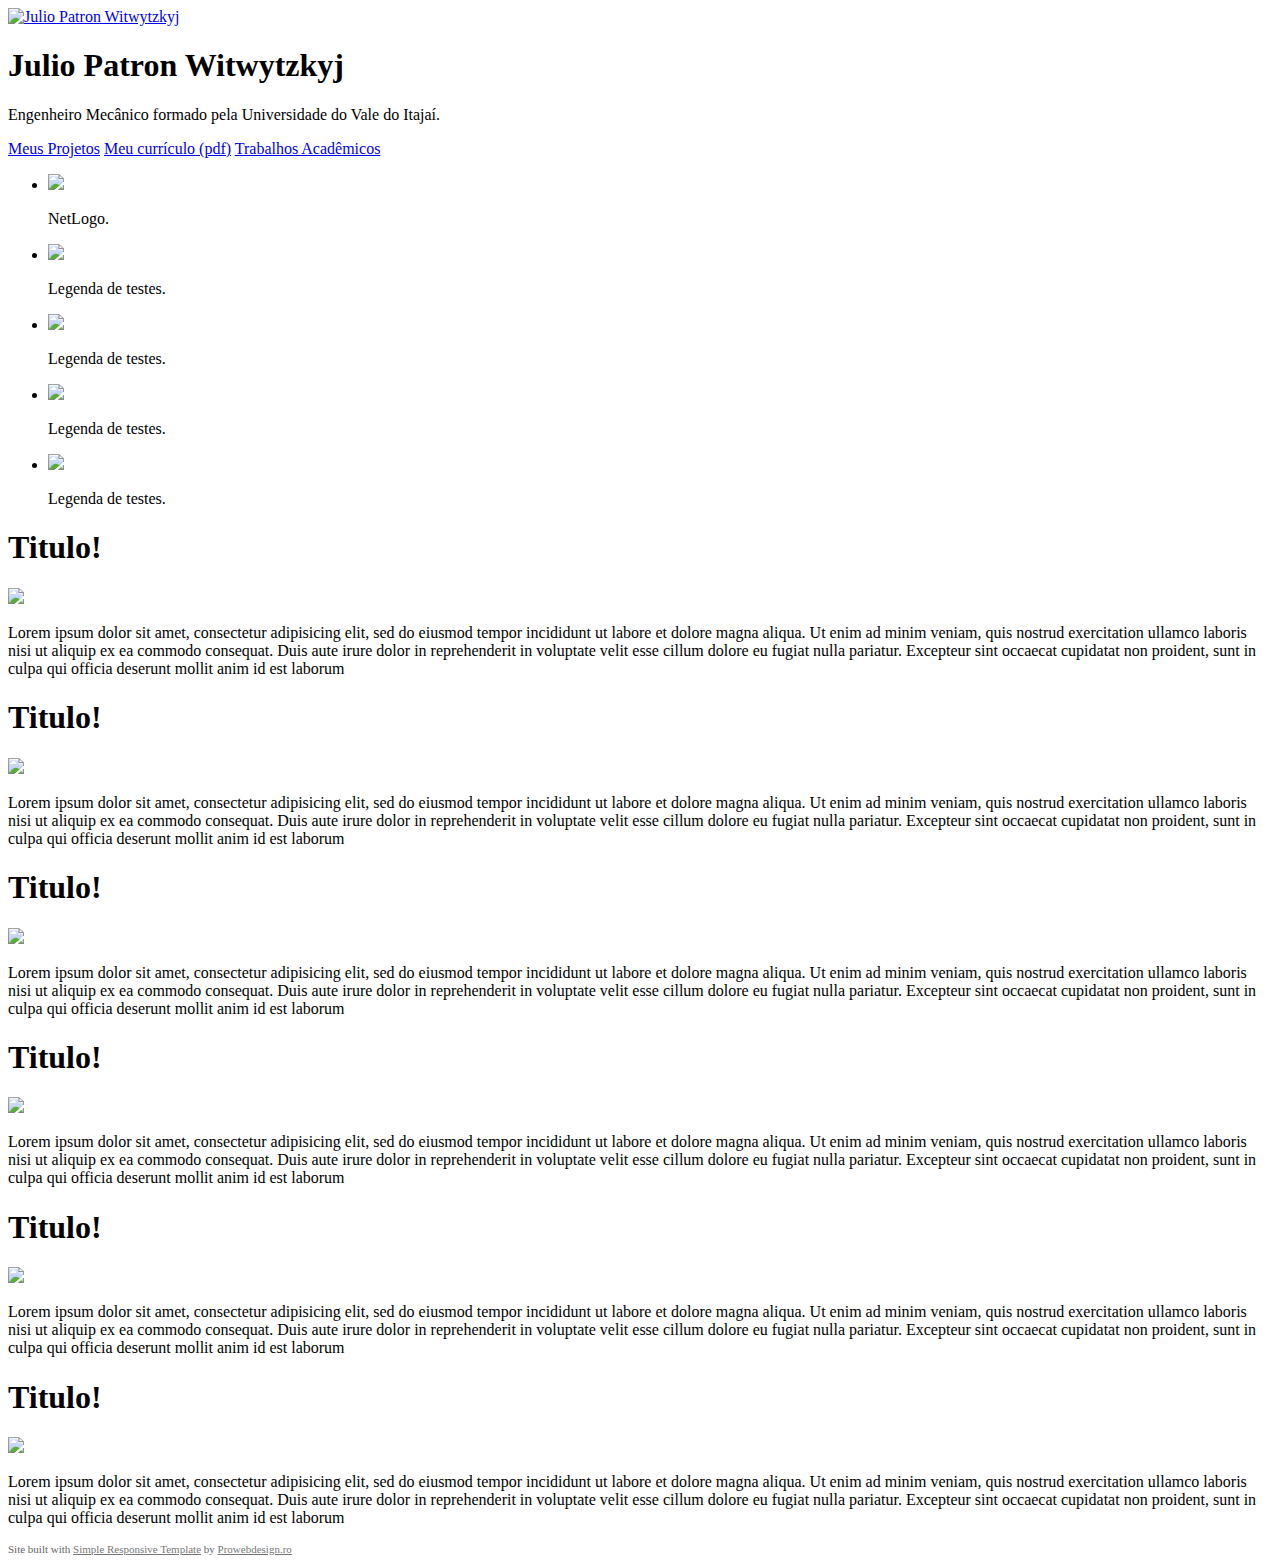
==== index.html @ ed33c9e1 "Update index.html" ====
<!DOCTYPE html>
<!--[if lt IE 7]>      <html class="no-js lt-ie9 lt-ie8 lt-ie7"> <![endif]-->
<!--[if IE 7]>         <html class="no-js lt-ie9 lt-ie8"> <![endif]-->
<!--[if IE 8]>         <html class="no-js lt-ie9"> <![endif]-->
<!--[if gt IE 8]><!--> <html class="no-js"> <!--<![endif]-->
<head>
<meta charset="utf-8">
<meta http-equiv="X-UA-Compatible" content="IE=edge,chrome=1">

<title>Julio Patron Witwytzkyj</title>
<meta name="description" content="Engenheiro Mecânico pela Universidade do Vale do Itajaí">
<meta name="keywords" content="">

<!-- Mobile viewport -->
<meta name="viewport" content="width=device-width, initial-scale=1.0, user-scalable=yes">

<link rel="shortcut icon" href="images/favicon.ico"  type="image/x-icon">

<!-- CSS-->
<!-- Google web fonts. You can get your own bundle at http://www.google.com/fonts. Don't forget to update the CSS accordingly!-->
<link href='http://fonts.googleapis.com/css?family=Droid+Serif|Ubuntu' rel='stylesheet' type='text/css'>

<link rel="stylesheet" href="css/normalize.css">
<link rel="stylesheet" href="js/flexslider/flexslider.css">
<link rel="stylesheet" href="css/basic-style.css">

<!-- end CSS-->
    
<!-- JS-->
<script src="js/libs/modernizr-2.6.2.min.js"></script>
<!-- end JS-->


<!-- columns demo style. DELETE IT! -->
<style type="text/css">
<!--

#columnsdemo .grid_1,
#columnsdemo .grid_2,
#columnsdemo .grid_3,
#columnsdemo .grid_4,
#columnsdemo .grid_5,
#columnsdemo .grid_6,
#columnsdemo .grid_7,
#columnsdemo .grid_8,
#columnsdemo .grid_9,
#columnsdemo .grid_10,
#columnsdemo .grid_11,
#columnsdemo .grid_12 {
border: solid 1px #999;
color:#999;
text-align: center;
margin-top:20px;
padding:20px 15px;
}
-->
</style>
</head>

<body id="home">
  
<!-- header area -->
    <header class="wrapper clearfix">
		       
        <div id="banner">        
        	<div id="logo"><a href="http://juliopw.github.io"><img src="images/basic-logo.svg" alt="Julio Patron Witwytzkyj"></a></div> 
        </div>
  
    </header><!-- end header -->
 
 
<!-- hero area (the grey one with a slider -->
    <section id="hero" class="clearfix">    
    <!-- responsive FlexSlider image slideshow -->
    <div class="wrapper">
       <div class="row"> 
        <div class="grid_5">
            <h1>Julio Patron Witwytzkyj</h1>
            <p>Engenheiro Mecânico formado pela Universidade do Vale do Itajaí.
            </p>
            <p><a href="http://www.github.com/juliopw" class="buttonlink">Meus Projetos</a>
		<a href="https://github.com/juliopw/juliopw.github.io/raw/master/Julio%20Patron%20Witwytzkyj.pdf" class="buttonlink">Meu currículo (pdf)</a>
		<a href="academico.html" class="buttonlink">Trabalhos Acadêmicos</a>
		</p>
        </div>
        <div class="grid_7 rightfloat">
              <div class="flexslider">
                  <ul class="slides">
                      <li>
                          <img src="images/view5.png" />
                          <p class="flex-caption">NetLogo.</p>
                      </li>
                      <li>
                          <a href="http://www.prowebdesign.ro"><img src="images/cd-background-1.jpg" /></a>
                          <p class="flex-caption">Legenda de testes.</p>
                      </li>
                      <li>
                          <img src="images/cd-background-2.jpg" />
                          <p class="flex-caption">Legenda de testes.</p>
                      </li>
                      <li>
                          <img src="images/cd-background-3.jpg" />
                          <p class="flex-caption">Legenda de testes.</p>
                      </li>
					  <li>
                          <img src="images/cd-background-4.jpg" />
                          <p class="flex-caption">Legenda de testes.</p>
                      </li>
                  </ul>
                </div><!-- FlexSlider -->
              </div><!-- end grid_7 -->
        </div><!-- end row -->
       </div><!-- end wrapper -->
    </section><!-- end hero area -->





<!-- main content area -->   
<div id="main" class="wrapper">
    
    
<!-- content area -->    
	<section id="content" class="wide-content">
      <div class="row">	
        <div class="grid_4">
        	<h1 class="first-header">Titulo!</h1>
            <img src="images/cd-background-3.jpg" />
            <p>Lorem ipsum dolor sit amet, consectetur adipisicing elit, sed do eiusmod tempor incididunt ut labore et dolore magna aliqua. Ut enim ad minim veniam, quis nostrud exercitation ullamco laboris nisi ut aliquip ex ea commodo consequat. Duis aute irure dolor in reprehenderit in voluptate velit esse cillum dolore eu fugiat nulla pariatur. Excepteur sint occaecat cupidatat non proident, sunt in culpa qui officia deserunt mollit anim id est laborum</p>
        </div>
        
        <div class="grid_4">
        	<h1 class="first-header">Titulo!</h1>
            <img src="images/cd-background-3.jpg" />
            <p>Lorem ipsum dolor sit amet, consectetur adipisicing elit, sed do eiusmod tempor incididunt ut labore et dolore magna aliqua. Ut enim ad minim veniam, quis nostrud exercitation ullamco laboris nisi ut aliquip ex ea commodo consequat. Duis aute irure dolor in reprehenderit in voluptate velit esse cillum dolore eu fugiat nulla pariatur. Excepteur sint occaecat cupidatat non proident, sunt in culpa qui officia deserunt mollit anim id est laborum</p>
        </div>
        
        <div class="grid_4">
        	<h1 class="first-header">Titulo!</h1>
            <img src="images/cd-background-3.jpg" />
            <p>Lorem ipsum dolor sit amet, consectetur adipisicing elit, sed do eiusmod tempor incididunt ut labore et dolore magna aliqua. Ut enim ad minim veniam, quis nostrud exercitation ullamco laboris nisi ut aliquip ex ea commodo consequat. Duis aute irure dolor in reprehenderit in voluptate velit esse cillum dolore eu fugiat nulla pariatur. Excepteur sint occaecat cupidatat non proident, sunt in culpa qui officia deserunt mollit anim id est laborum</p>
        </div>
	  </div><!-- end row -->
	        <div class="row">	
        <div class="grid_4">
        	<h1 class="first-header">Titulo!</h1>
            <img src="images/cd-background-3.jpg" />
            <p>Lorem ipsum dolor sit amet, consectetur adipisicing elit, sed do eiusmod tempor incididunt ut labore et dolore magna aliqua. Ut enim ad minim veniam, quis nostrud exercitation ullamco laboris nisi ut aliquip ex ea commodo consequat. Duis aute irure dolor in reprehenderit in voluptate velit esse cillum dolore eu fugiat nulla pariatur. Excepteur sint occaecat cupidatat non proident, sunt in culpa qui officia deserunt mollit anim id est laborum</p>
        </div>
        
        <div class="grid_4">
        	<h1 class="first-header">Titulo!</h1>
            <img src="images/cd-background-3.jpg" />
            <p>Lorem ipsum dolor sit amet, consectetur adipisicing elit, sed do eiusmod tempor incididunt ut labore et dolore magna aliqua. Ut enim ad minim veniam, quis nostrud exercitation ullamco laboris nisi ut aliquip ex ea commodo consequat. Duis aute irure dolor in reprehenderit in voluptate velit esse cillum dolore eu fugiat nulla pariatur. Excepteur sint occaecat cupidatat non proident, sunt in culpa qui officia deserunt mollit anim id est laborum</p>
        </div>
        
        <div class="grid_4">
        	<h1 class="first-header">Titulo!</h1>
            <img src="images/cd-background-3.jpg" />
            <p>Lorem ipsum dolor sit amet, consectetur adipisicing elit, sed do eiusmod tempor incididunt ut labore et dolore magna aliqua. Ut enim ad minim veniam, quis nostrud exercitation ullamco laboris nisi ut aliquip ex ea commodo consequat. Duis aute irure dolor in reprehenderit in voluptate velit esse cillum dolore eu fugiat nulla pariatur. Excepteur sint occaecat cupidatat non proident, sunt in culpa qui officia deserunt mollit anim id est laborum</p>
        </div>
	  </div><!-- end row -->
	</section><!-- end content area -->   
      
      
    
    
      
  </div><!-- #end div #main .wrapper -->


<!-- footer area -->    
<footer>
	<div id="colophon" class="wrapper clearfix">
    	<!-- aqui vai o rodapé -->
    </div>
    
<!--You can NOT remove this attribution statement from any page, unless you get the permission from prowebdesign.ro--><div id="attribution" class="wrapper clearfix" style="color:#666; font-size:11px;">Site built with <a href="http://www.prowebdesign.ro/simple-responsive-template/" target="_blank" title="Simple Responsive Template is a free software by www.prowebdesign.ro" style="color:#777;">Simple Responsive Template</a> by <a href="http://www.prowebdesign.ro/" target="_blank" title="www.prowebdesign.ro" style="color:#777;">Prowebdesign.ro</a></div><!--end attribution-->
    
</footer><!-- #end footer area --> 


<!-- jQuery -->
<script src="http://ajax.googleapis.com/ajax/libs/jquery/1/jquery.min.js"></script>
<script>window.jQuery || document.write('<script src="js/libs/jquery-1.9.0.min.js">\x3C/script>')</script>

<script defer src="js/flexslider/jquery.flexslider-min.js"></script>

<!-- fire ups - read this file!  -->   
<script src="js/main.js"></script>

</body>
</html>
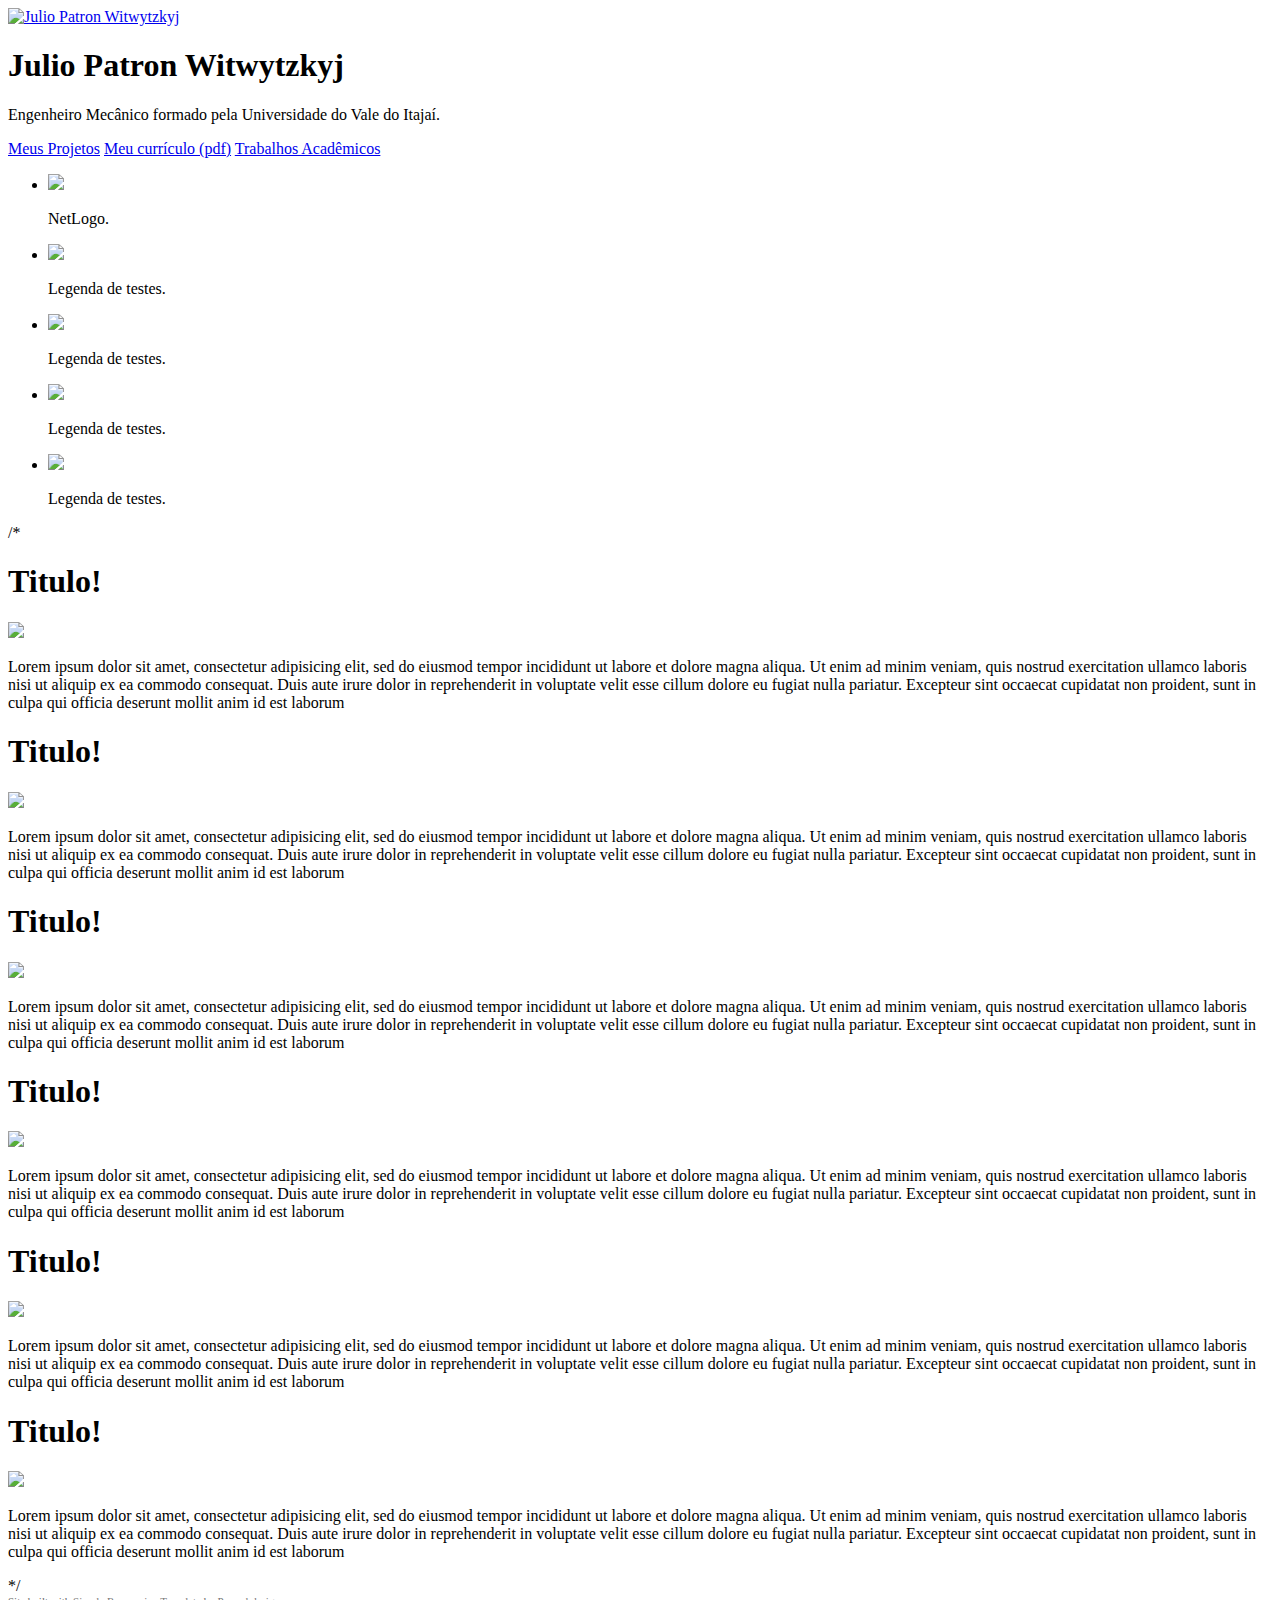
==== commit f34fa713: "Update index.html" ====
--- a/index.html
+++ b/index.html
@@ -120,7 +120,7 @@
 <!-- main content area -->   
 <div id="main" class="wrapper">
     
-    
+   /*
 <!-- content area -->    
 	<section id="content" class="wide-content">
       <div class="row">	
@@ -162,7 +162,7 @@
         </div>
 	  </div><!-- end row -->
 	</section><!-- end content area -->   
-      
+      */
       
     
     
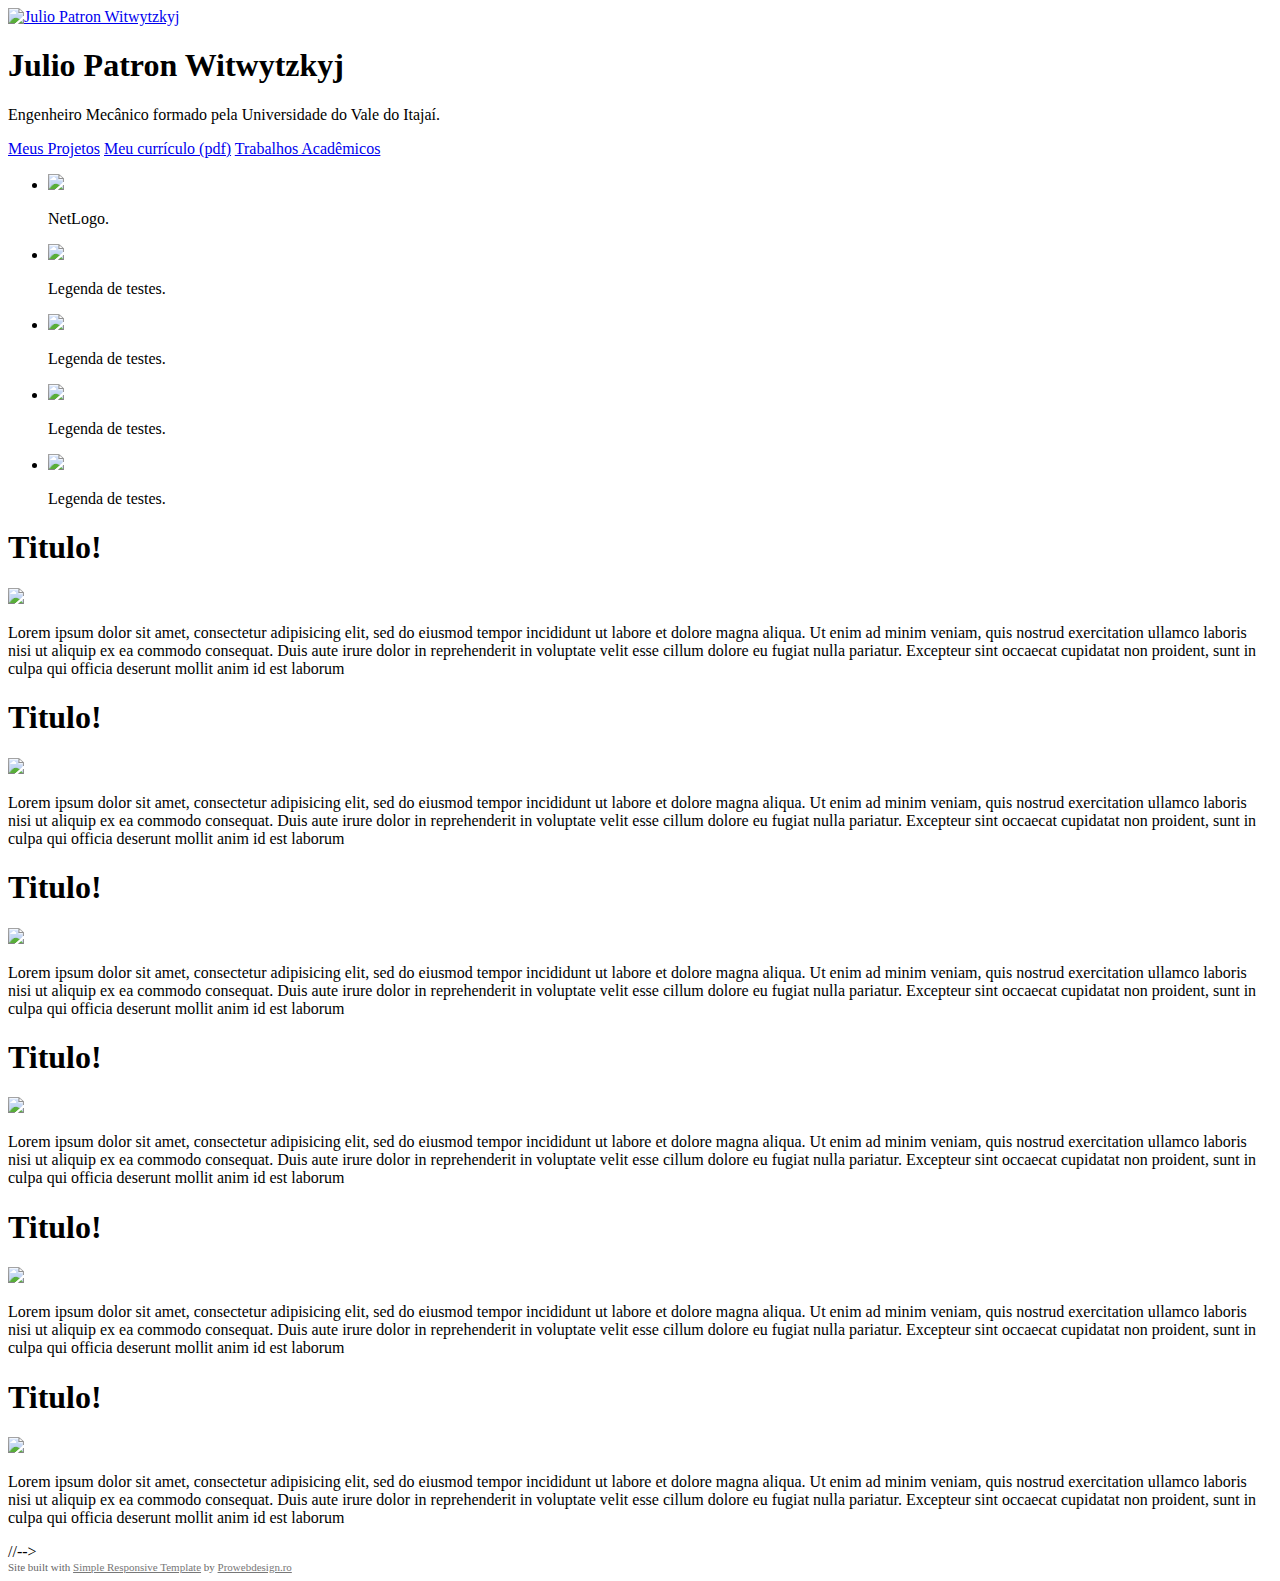
==== commit 2f41f776: "Update index.html" ====
--- a/index.html
+++ b/index.html
@@ -120,7 +120,7 @@
 <!-- main content area -->   
 <div id="main" class="wrapper">
     
-   /*
+<!--
 <!-- content area -->    
 	<section id="content" class="wide-content">
       <div class="row">	
@@ -162,7 +162,7 @@
         </div>
 	  </div><!-- end row -->
 	</section><!-- end content area -->   
-      */
+//-->
       
     
     
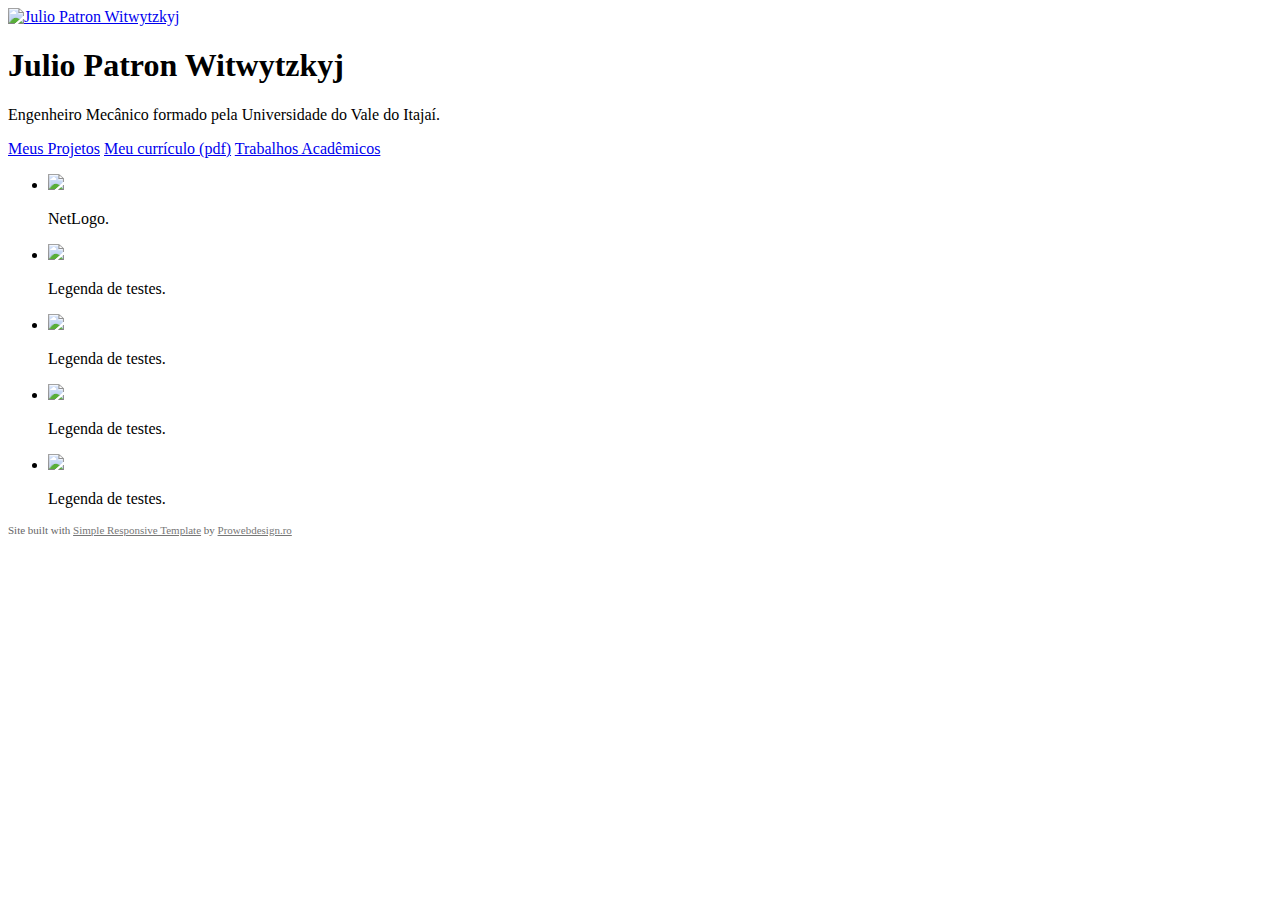
==== commit 2edb9f5a: "Update index.html" ====
--- a/index.html
+++ b/index.html
@@ -120,50 +120,7 @@
 <!-- main content area -->   
 <div id="main" class="wrapper">
     
-<!--
-<!-- content area -->    
-	<section id="content" class="wide-content">
-      <div class="row">	
-        <div class="grid_4">
-        	<h1 class="first-header">Titulo!</h1>
-            <img src="images/cd-background-3.jpg" />
-            <p>Lorem ipsum dolor sit amet, consectetur adipisicing elit, sed do eiusmod tempor incididunt ut labore et dolore magna aliqua. Ut enim ad minim veniam, quis nostrud exercitation ullamco laboris nisi ut aliquip ex ea commodo consequat. Duis aute irure dolor in reprehenderit in voluptate velit esse cillum dolore eu fugiat nulla pariatur. Excepteur sint occaecat cupidatat non proident, sunt in culpa qui officia deserunt mollit anim id est laborum</p>
-        </div>
-        
-        <div class="grid_4">
-        	<h1 class="first-header">Titulo!</h1>
-            <img src="images/cd-background-3.jpg" />
-            <p>Lorem ipsum dolor sit amet, consectetur adipisicing elit, sed do eiusmod tempor incididunt ut labore et dolore magna aliqua. Ut enim ad minim veniam, quis nostrud exercitation ullamco laboris nisi ut aliquip ex ea commodo consequat. Duis aute irure dolor in reprehenderit in voluptate velit esse cillum dolore eu fugiat nulla pariatur. Excepteur sint occaecat cupidatat non proident, sunt in culpa qui officia deserunt mollit anim id est laborum</p>
-        </div>
-        
-        <div class="grid_4">
-        	<h1 class="first-header">Titulo!</h1>
-            <img src="images/cd-background-3.jpg" />
-            <p>Lorem ipsum dolor sit amet, consectetur adipisicing elit, sed do eiusmod tempor incididunt ut labore et dolore magna aliqua. Ut enim ad minim veniam, quis nostrud exercitation ullamco laboris nisi ut aliquip ex ea commodo consequat. Duis aute irure dolor in reprehenderit in voluptate velit esse cillum dolore eu fugiat nulla pariatur. Excepteur sint occaecat cupidatat non proident, sunt in culpa qui officia deserunt mollit anim id est laborum</p>
-        </div>
-	  </div><!-- end row -->
-	        <div class="row">	
-        <div class="grid_4">
-        	<h1 class="first-header">Titulo!</h1>
-            <img src="images/cd-background-3.jpg" />
-            <p>Lorem ipsum dolor sit amet, consectetur adipisicing elit, sed do eiusmod tempor incididunt ut labore et dolore magna aliqua. Ut enim ad minim veniam, quis nostrud exercitation ullamco laboris nisi ut aliquip ex ea commodo consequat. Duis aute irure dolor in reprehenderit in voluptate velit esse cillum dolore eu fugiat nulla pariatur. Excepteur sint occaecat cupidatat non proident, sunt in culpa qui officia deserunt mollit anim id est laborum</p>
-        </div>
-        
-        <div class="grid_4">
-        	<h1 class="first-header">Titulo!</h1>
-            <img src="images/cd-background-3.jpg" />
-            <p>Lorem ipsum dolor sit amet, consectetur adipisicing elit, sed do eiusmod tempor incididunt ut labore et dolore magna aliqua. Ut enim ad minim veniam, quis nostrud exercitation ullamco laboris nisi ut aliquip ex ea commodo consequat. Duis aute irure dolor in reprehenderit in voluptate velit esse cillum dolore eu fugiat nulla pariatur. Excepteur sint occaecat cupidatat non proident, sunt in culpa qui officia deserunt mollit anim id est laborum</p>
-        </div>
-        
-        <div class="grid_4">
-        	<h1 class="first-header">Titulo!</h1>
-            <img src="images/cd-background-3.jpg" />
-            <p>Lorem ipsum dolor sit amet, consectetur adipisicing elit, sed do eiusmod tempor incididunt ut labore et dolore magna aliqua. Ut enim ad minim veniam, quis nostrud exercitation ullamco laboris nisi ut aliquip ex ea commodo consequat. Duis aute irure dolor in reprehenderit in voluptate velit esse cillum dolore eu fugiat nulla pariatur. Excepteur sint occaecat cupidatat non proident, sunt in culpa qui officia deserunt mollit anim id est laborum</p>
-        </div>
-	  </div><!-- end row -->
-	</section><!-- end content area -->   
-//-->
-      
+
     
     
       
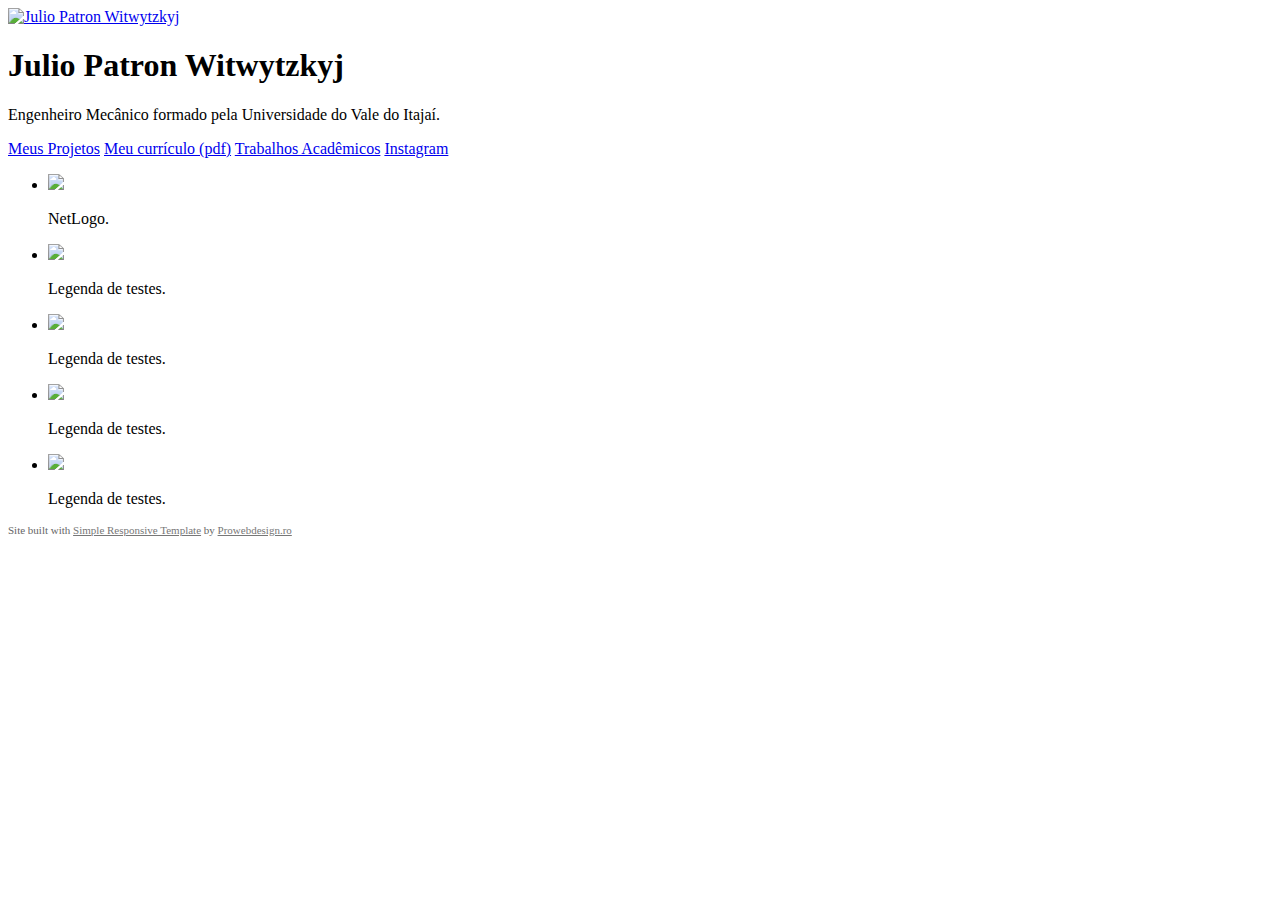
==== commit 95934088: "Update index.html" ====
--- a/index.html
+++ b/index.html
@@ -81,6 +81,7 @@
             <p><a href="http://www.github.com/juliopw" class="buttonlink">Meus Projetos</a>
 		<a href="https://github.com/juliopw/juliopw.github.io/raw/master/Julio%20Patron%20Witwytzkyj.pdf" class="buttonlink">Meu currículo (pdf)</a>
 		<a href="academico.html" class="buttonlink">Trabalhos Acadêmicos</a>
+		    <a href="http://instagram.com/juliowit" class="buttonlink">Instagram</a>
 		</p>
         </div>
         <div class="grid_7 rightfloat">
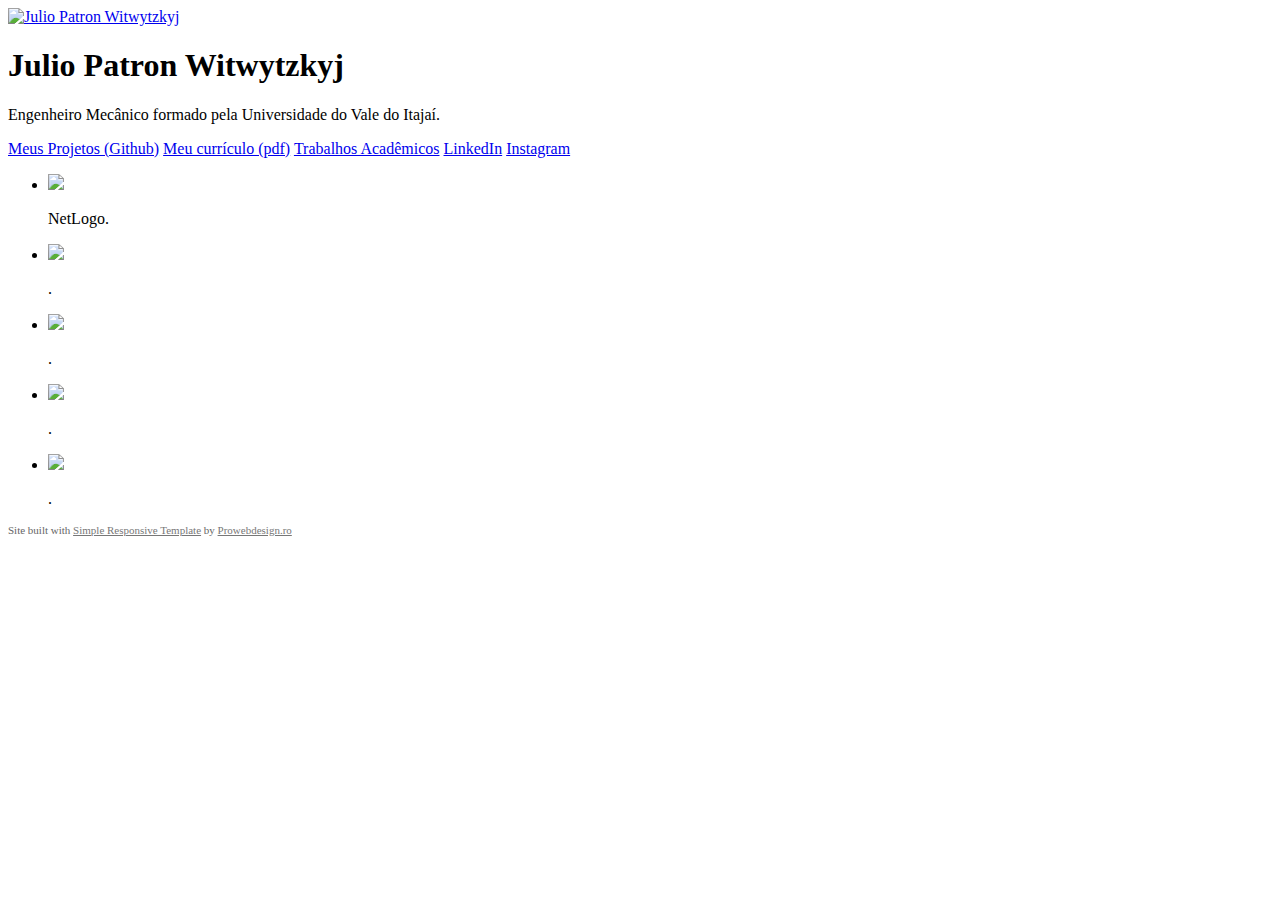
==== commit 9c631c6b: "Update index" ====
--- a/index.html
+++ b/index.html
@@ -78,10 +78,11 @@
             <h1>Julio Patron Witwytzkyj</h1>
             <p>Engenheiro Mecânico formado pela Universidade do Vale do Itajaí.
             </p>
-            <p><a href="http://www.github.com/juliopw" class="buttonlink">Meus Projetos</a>
+            <p><a href="http://www.github.com/juliopw" class="buttonlink">Meus Projetos (Github)</a>
 		<a href="https://github.com/juliopw/juliopw.github.io/raw/master/Julio%20Patron%20Witwytzkyj.pdf" class="buttonlink">Meu currículo (pdf)</a>
 		<a href="academico.html" class="buttonlink">Trabalhos Acadêmicos</a>
-		    <a href="http://instagram.com/juliowit" class="buttonlink">Instagram</a>
+		<a href="https://www.linkedin.com/in/juliopw" class="buttonlink">LinkedIn</a>
+		<a href="http://instagram.com/juliowit" class="buttonlink">Instagram</a>
 		</p>
         </div>
         <div class="grid_7 rightfloat">
@@ -93,19 +94,19 @@
                       </li>
                       <li>
                           <a href="http://www.prowebdesign.ro"><img src="images/cd-background-1.jpg" /></a>
-                          <p class="flex-caption">Legenda de testes.</p>
+                          <p class="flex-caption">.</p>
                       </li>
                       <li>
                           <img src="images/cd-background-2.jpg" />
-                          <p class="flex-caption">Legenda de testes.</p>
+                          <p class="flex-caption">.</p>
                       </li>
                       <li>
                           <img src="images/cd-background-3.jpg" />
-                          <p class="flex-caption">Legenda de testes.</p>
+                          <p class="flex-caption">.</p>
                       </li>
 					  <li>
                           <img src="images/cd-background-4.jpg" />
-                          <p class="flex-caption">Legenda de testes.</p>
+                          <p class="flex-caption">.</p>
                       </li>
                   </ul>
                 </div><!-- FlexSlider -->
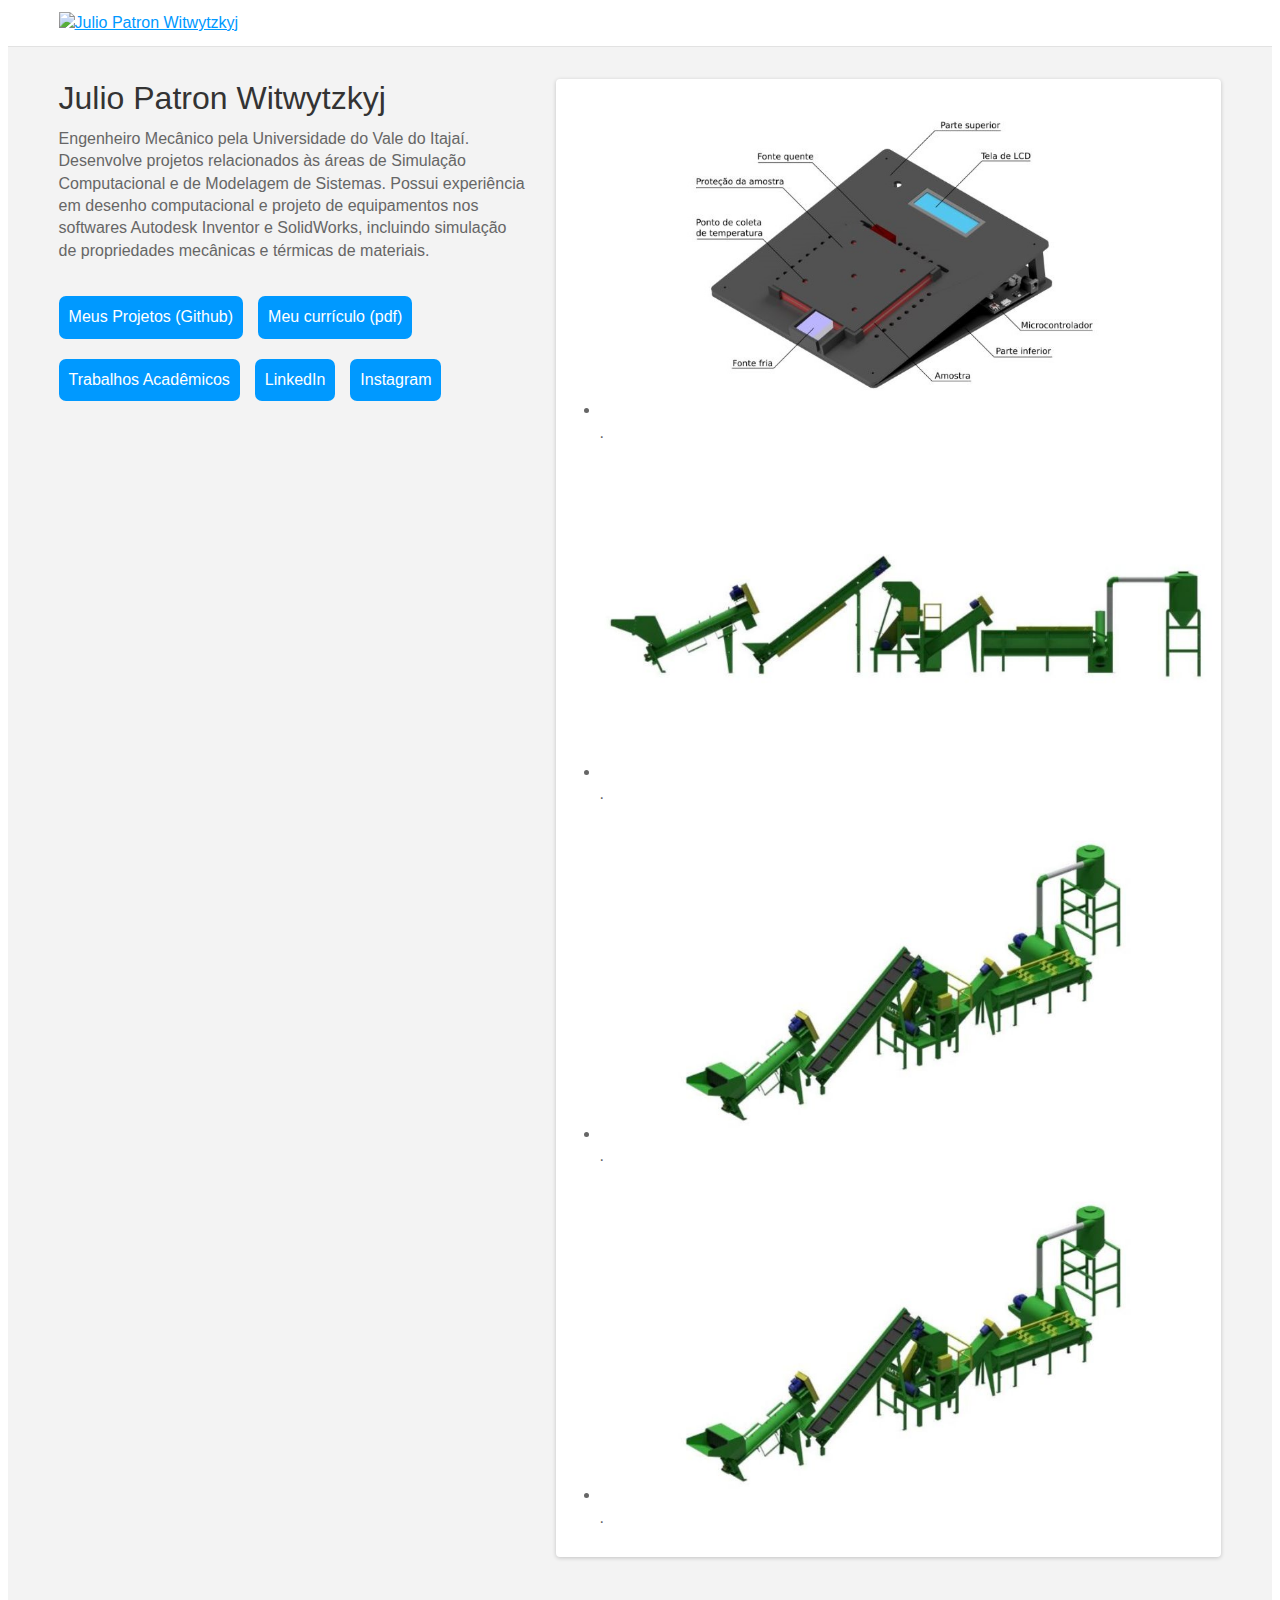
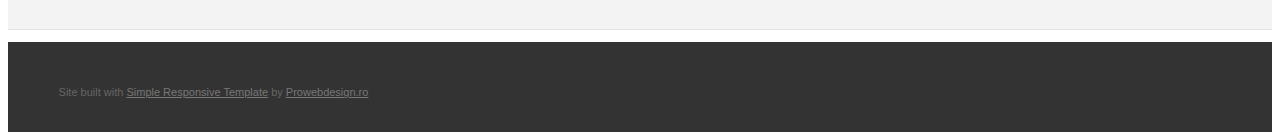
==== commit f2cb7da9: "Add images" ====
--- a/index.html
+++ b/index.html
@@ -8,7 +8,7 @@
 <meta http-equiv="X-UA-Compatible" content="IE=edge,chrome=1">
 
 <title>Julio Patron Witwytzkyj</title>
-<meta name="description" content="Engenheiro Mecânico pela Universidade do Vale do Itajaí">
+<meta name="description" content="Engenheiro Mecânico pela Universidade do Vale do Itajaí. Desenvolve projetos relacionados às áreas de Simulação Computacional e de Modelagem de Sistemas. Possui experiência em desenho computacional e projeto de equipamentos nos softwares Autodesk Inventor e SolidWorks, incluindo simulação de propriedades mecânicas e térmicas de materiais. ">
 <meta name="keywords" content="">
 
 <!-- Mobile viewport -->
@@ -76,7 +76,7 @@
        <div class="row"> 
         <div class="grid_5">
             <h1>Julio Patron Witwytzkyj</h1>
-            <p>Engenheiro Mecânico formado pela Universidade do Vale do Itajaí.
+            <p>Engenheiro Mecânico pela Universidade do Vale do Itajaí. Desenvolve projetos relacionados às áreas de Simulação Computacional e de Modelagem de Sistemas. Possui experiência em desenho computacional e projeto de equipamentos nos softwares Autodesk Inventor e SolidWorks, incluindo simulação de propriedades mecânicas e térmicas de materiais.
             </p>
             <p><a href="http://www.github.com/juliopw" class="buttonlink">Meus Projetos (Github)</a>
 		<a href="https://github.com/juliopw/juliopw.github.io/raw/master/Julio%20Patron%20Witwytzkyj.pdf" class="buttonlink">Meu currículo (pdf)</a>
@@ -88,10 +88,6 @@
         <div class="grid_7 rightfloat">
               <div class="flexslider">
                   <ul class="slides">
-                      <li>
-                          <img src="images/view5.png" />
-                          <p class="flex-caption">NetLogo.</p>
-                      </li>
                       <li>
                           <a href="http://www.prowebdesign.ro"><img src="images/cd-background-1.jpg" /></a>
                           <p class="flex-caption">.</p>
@@ -105,7 +101,7 @@
                           <p class="flex-caption">.</p>
                       </li>
 					  <li>
-                          <img src="images/cd-background-4.jpg" />
+                          <img src="images/cd-background-3.jpg" />
                           <p class="flex-caption">.</p>
                       </li>
                   </ul>
--- a/css/basic-style.css
+++ b/css/basic-style.css
@@ -0,0 +1,524 @@
+/*
+Simple Responsive Template v 1.2
+
+
+primary styles 
+   Author: www.prowebdesign.ro
+   Add your own styles to customize the project.
+
+
+
+BASE (MOBILE) SIZE
+	These are the mobile styles. It's what people see on their phones.
+	Remember, keep it light: Speed is Important.
+*/
+
+/* typography */
+body{
+	color:#666;
+	font-family:'Helvetica', Arial, Helvetica, sans-serif; 
+	font-size:1em;
+	line-height:1.4em; 
+	font-weight:normal;
+}
+h1, h2, h3, h4, h5, h6{
+	font-weight:normal;
+	font-family:'Droid Sans', Arial, Helvetica, sans-serif; 
+	line-height:1.5em;
+	margin:.45em 0;
+	padding:0;
+} 
+
+
+/* links */
+a,
+a:visited,
+a:active,
+a:hover{color:#0099ff;}
+a:hover{ text-decoration:none;}
+
+
+/* Box sizing. Awesome thing. Read about it here: http://www.w3schools.com/cssref/css3_pr_box-sizing.asp */
+*{	box-sizing:border-box;
+	-moz-box-sizing:border-box;}
+
+  
+/* structure */   
+.wrapper{
+	width: 92%; 
+	margin: 0 auto;
+}
+header{ 
+	padding:15px 0;
+}
+#banner{ 
+	text-align:center;
+}
+	
+#hero,
+#page-header{
+	background:#f3f3f3;
+	border-top:1px solid #e2e2e2;
+	border-bottom:1px solid #e2e2e2;
+	padding:20px 0;
+}
+#hero h1{ 
+	line-height:1.2em;
+	margin-top:0px;
+	margin-bottom:10px;}
+
+.flexslider{
+	display:none;
+	overflow: hidden;
+}
+
+#content {  
+	margin:40px 0;
+}
+
+aside { 
+	margin:40px 0;
+}
+
+p{ margin:0 0 1.5em;}
+
+
+/* RESPONSIVE IMAGES */
+img{ max-width:100%; height:auto;}
+
+
+/*MAIN MENU*/
+.menu-toggle{
+	display:block;
+	padding:10px;
+	margin:20px 0 0;
+	background:#666;
+	color:#fff;
+	cursor:pointer;
+	text-transform:uppercase;
+	font-size:20px;
+}
+.menu-toggle.toggled-on{
+	background:#0099ff;
+}
+.srt-menu{
+	display:none;
+}	
+.srt-menu.toggled-on{
+	display:block;
+	position:relative;
+	z-index:10;
+}
+
+.srt-menu{
+	clear:both;
+	margin-bottom:60px;
+	
+}
+.srt-menu li a {
+	background:#dadada;
+	display:block;
+	margin:1px 0; 
+	padding:10px;
+	text-decoration:none;
+}
+.srt-menu li a:hover{
+	background:#0099ff;
+	color:#fff;
+}
+.srt-menu li li a {
+	background:#e8e8e8;
+	padding-left:40px;
+}
+.srt-menu li li li a {
+	background:#efefef;
+	padding-left:80px;
+}
+
+/*SECONDARY MENU*/
+#secondary-navigation{
+	margin-bottom:60px;
+}
+#secondary-navigation ul{
+	margin:0;
+	padding:0;
+}
+#secondary-navigation ul li a{ 
+	background:#E6E6E6;
+	display:block;
+	margin:5px 0; 
+	padding:10px;
+	text-decoration:none;
+}
+#secondary-navigation ul li a:hover,
+#secondary-navigation ul li.current a{
+	background:#0099ff;
+	color:#fff;
+}
+
+/*SPACE GRID ELEMENTS VERTICALLY, SINCE THEY ARE ONE UNDER ANOTHER SO FAR*/
+.grid_1,
+.grid_2,
+.grid_3,
+.grid_4,
+.grid_5,
+.grid_6,
+.grid_7,
+.grid_8,
+.grid_9,
+.grid_10,
+.grid_11,
+.grid_12 {
+	margin-bottom:40px;
+	/*positioning and padding*/
+	position: relative;
+    min-height: 1px;
+    padding-left: 15px;
+    padding-right: 15px;
+}
+
+/*FOOTER*/
+footer{  
+	clear:both;
+	font-size:80%;
+	padding:20px 0;
+}
+footer ul{
+	margin:0;
+	padding:0;
+}
+
+/*colors and backgrounds*/
+body{
+	background:#fff;
+}
+h1, h2, h3, h4, h5, h6{
+	color:#333; 
+}
+
+footer{ 
+	background:#333;
+	color:#ccc;
+}
+footer h1, footer h2, footer h3, footer h4{ 
+	color:#CCC; 
+	margin-bottom:10px;
+}
+footer ul{
+	margin:0 0 0 8%;
+}
+
+a.buttonlink{ 
+	background:#0099ff; 
+	border-radius:7px; 
+	color:#fff;
+	display:block;
+	float:left; 
+	margin:10px 15px 10px 0; 
+	padding:10px;
+	text-decoration:none;
+}
+a.buttonlink:hover{
+	background:#0171bc;
+}
+.greenelement{
+	background:#5ea0c7;
+	color:#fff;
+}
+.violetelement{
+	background:#887dc2;
+	color:#fff;
+}
+
+
+
+/* Contain floats*/ 
+.clearfix:before,
+.clearfix:after,
+.row:before,
+.row:after {
+  content: " ";
+  display: table;
+}
+.clearfix:after,
+.container:after,
+.row:after{
+  clear: both;
+}
+
+
+/*
+LARGER MOBILE DEVICES
+This is for mobile devices with a bit larger screens.
+*/
+@media only screen and (min-width: 481px) {
+#banner{
+	float:center;
+	text-align:left;
+	margin-bottom:-20px;/*this depends on the height of the logo*/
+}
+.menu-toggle{/*make menu float right, instead of sitting under the logo*/
+	margin-top:10px; /*this depends on the height of the logo*/
+	float:right;
+}
+
+} 
+
+/*
+TABLET & SMALLER LAPTOPS
+The average viewing window and preferred media query for those is 768px.
+But I think that some more breathing space is good:)
+*/
+@media only screen and (min-width: 920px) {
+
+.wrapper{
+	max-width: 1200px; 
+	margin: .75em auto;
+}
+
+#banner{ 
+	float:left; 
+	text-align:left;
+	margin-bottom:0px;
+}
+header{
+	padding:0;
+}
+#content {  
+	float:left;
+	width:65%;
+}
+#content.wide-content{
+	float:none;
+	width:100%;
+}
+
+.flexslider{
+display:block;
+/*demo 1 slider theme*/	
+margin: 0 0 60px; 
+background: #fff; 
+border: 4px solid #fff; 
+-webkit-border-radius: 4px; 
+-moz-border-radius: 4px; 
+-o-border-radius: 4px; 
+border-radius: 4px; 
+box-shadow: 0 1px 4px rgba(0,0,0,.2); 
+-webkit-box-shadow: 0 1px 4px rgba(0,0,0,.2); 
+-moz-box-shadow: 0 1px 4px rgba(0,0,0,.2); 
+-o-box-shadow: 0 1px 4px rgba(0,0,0,.2);
+}
+
+
+aside { 
+	float:right;
+	width:30%;
+}
+
+/*** MAIN MENU - ESSENTIAL STYLES ***/
+.menu-toggle{display:none;}
+#menu-main-navigation{display:block;}
+
+.srt-menu, .srt-menu * {
+	margin:			0;
+	padding:		0;
+	list-style:		none;
+}
+.srt-menu ul {
+	position:		absolute;
+	display:none;
+	width:			12em; /* left offset of submenus need to match (see below) */
+}
+.srt-menu ul li {
+	width:			100%;
+}
+.srt-menu li:hover {
+	visibility:		inherit; /* fixes IE7 'sticky bug' */
+}
+.srt-menu li {
+	float:			left;
+	position:		relative;
+	margin-left:1px;
+}
+.srt-menu li li {
+	margin-left:0px;
+}
+.srt-menu a {
+	display:		block;
+	position:		relative;
+}
+.srt-menu li:hover ul,
+.srt-menu li.sfHover ul {
+	display:block;
+	left:			0;
+	top:			45px; /* match top ul list item height */
+	z-index:		99;
+	-webkit-box-shadow:  2px 3px 2px 0px rgba(00, 00, 00, .3);
+    box-shadow:  2px 3px 2px 0px rgba(00, 00, 00, .3);
+}
+ul.srt-menu li:hover li ul,
+ul.srt-menu li.sfHover li ul {
+	top:			-999em;
+}
+ul.srt-menu li li:hover ul,
+ul.srt-menu li li.sfHover ul {
+	left:			12em; /* match ul width */
+	top:			0;
+}
+ul.srt-menu li li:hover li ul,
+ul.srt-menu li li.sfHover li ul {
+	top:			-999em;
+}
+ul.srt-menu li li li:hover ul,
+ul.srt-menu li li li.sfHover ul {
+	left:			10em; /* match ul width */
+	top:			0;
+}
+
+/*** DEMO1 SKIN ***/
+#topnav, .srt-menu {
+	float:right;
+	margin: .35em 0 0 0;
+}
+.srt-menu a {
+	text-decoration:none;
+}
+.srt-menu li a {
+	background:#fff;
+	margin:0; 
+	padding:10px 20px;
+	height:45px;
+}
+.srt-menu a, .srt-menu a:visited  { /* visited pseudo selector so IE6 applies text colour*/
+	color:			#0099ff;	
+}
+.srt-menu li li a {
+		border-top:		1px solid rgba(255,255,255,.2);
+		background:		#333; /*fallback for old IE*/
+		background:rgba(0,0,0,.6);
+		color:	#fff;
+		padding-left:20px;
+		height:auto;
+}
+.srt-menu li li a:visited{color:#fff;}
+.srt-menu li li li a,
+.srt-menu li.current * li a{
+	padding-left:20px;
+	background:rgba(0,0,0,.6);
+}
+
+.srt-menu li:hover > a,
+.srt-menu li.current a{ 
+	color:#fff;
+	background:#0099ff;
+}
+.srt-menu li li:hover > a{
+	color:#fff;
+	background:#0099ff;
+}
+
+
+
+/*GRID*/
+/*
+ & Columns : 12 
+
+ */
+ .row{
+	 margin-left: -15px;
+     margin-right: -15px;
+}
+ 
+.grid_1 { width: 8.33333333%; }
+.grid_2 { width: 16.66666667%; }
+.grid_3 { width: 25%; }
+.grid_4 { width: 33.33333333%; }
+.grid_5 { width: 41.66666667%; }
+.grid_6 { width: 50%; }
+.grid_7 { width: 58.33333333%; }
+.grid_8 { width: 66.66666667%; }
+.grid_9 { width: 75%; }
+.grid_10 { width: 83.33333333%; }
+.grid_11 { width: 91.66666667%; }
+.grid_12 { width: 100%; }
+
+.grid_1,
+.grid_2,
+.grid_3,
+.grid_4,
+.grid_5,
+.grid_6,
+.grid_7,
+.grid_8,
+.grid_9,
+.grid_10,
+.grid_11,
+.grid_12 {
+	float: left;
+	display: block;
+}
+
+.rightfloat{float:right;}
+/* @notation inspired by tinyGrid, .row and percentage by Twitter Bootstrap
+ */
+ 
+#hero [class*="grid_"] { margin-bottom:-20px;}
+
+}
+
+/*
+DESKTOP
+This is the average viewing window. So Desktops, Laptops, and
+in general anyone not viewing on a mobile device. Here's where
+you can add resource intensive styles.
+*/
+@media only screen and (min-width: 1030px) {
+
+} 
+
+/*
+LARGE VIEWING SIZE
+This is for the larger monitors and possibly full screen viewers.
+*/
+@media only screen and (min-width: 1240px) {
+
+} 
+
+/*
+RETINA (2x RESOLUTION DEVICES)
+This applies to the retina iPhone (4s) and iPad (2,3) along with
+other displays with a 2x resolution.
+*/
+@media only screen and (-webkit-min-device-pixel-ratio: 1.5),
+       only screen and (min--moz-device-pixel-ratio: 1.5),
+       only screen and (min-device-pixel-ratio: 1.5) {
+
+
+} 
+
+/*
+iPHONE 5 MEDIA QUERY
+iPhone 5 or iPod Touch 5th generation styles (you can include your own file if you want)
+*/
+@media (device-height: 568px) and (-webkit-min-device-pixel-ratio: 2) { 
+
+  
+}
+
+/*
+PRINT STYLESHEET
+*/
+@media print {
+  * { background: transparent !important; color: black !important; text-shadow: none !important; filter:none !important; -ms-filter: none !important; } /* Black prints faster: h5bp.com/s */
+  a, a:visited { text-decoration: underline; }
+  a[href]:after { content: " (" attr(href) ")"; }
+  abbr[title]:after { content: " (" attr(title) ")"; }
+  .ir a:after, a[href^="javascript:"]:after, a[href^="#"]:after { content: ""; }  /* Don't show links for images, or javascript/internal links */
+  pre, blockquote { border: 1px solid #999; page-break-inside: avoid; }
+  thead { display: table-header-group; } /* h5bp.com/t */
+  tr, img { page-break-inside: avoid; }
+  img { max-width: 100% !important; }
+  @page { margin: 0.5cm; }
+  p, h2, h3 { orphans: 3; widows: 3; }
+  h2, h3 { page-break-after: avoid; }
+}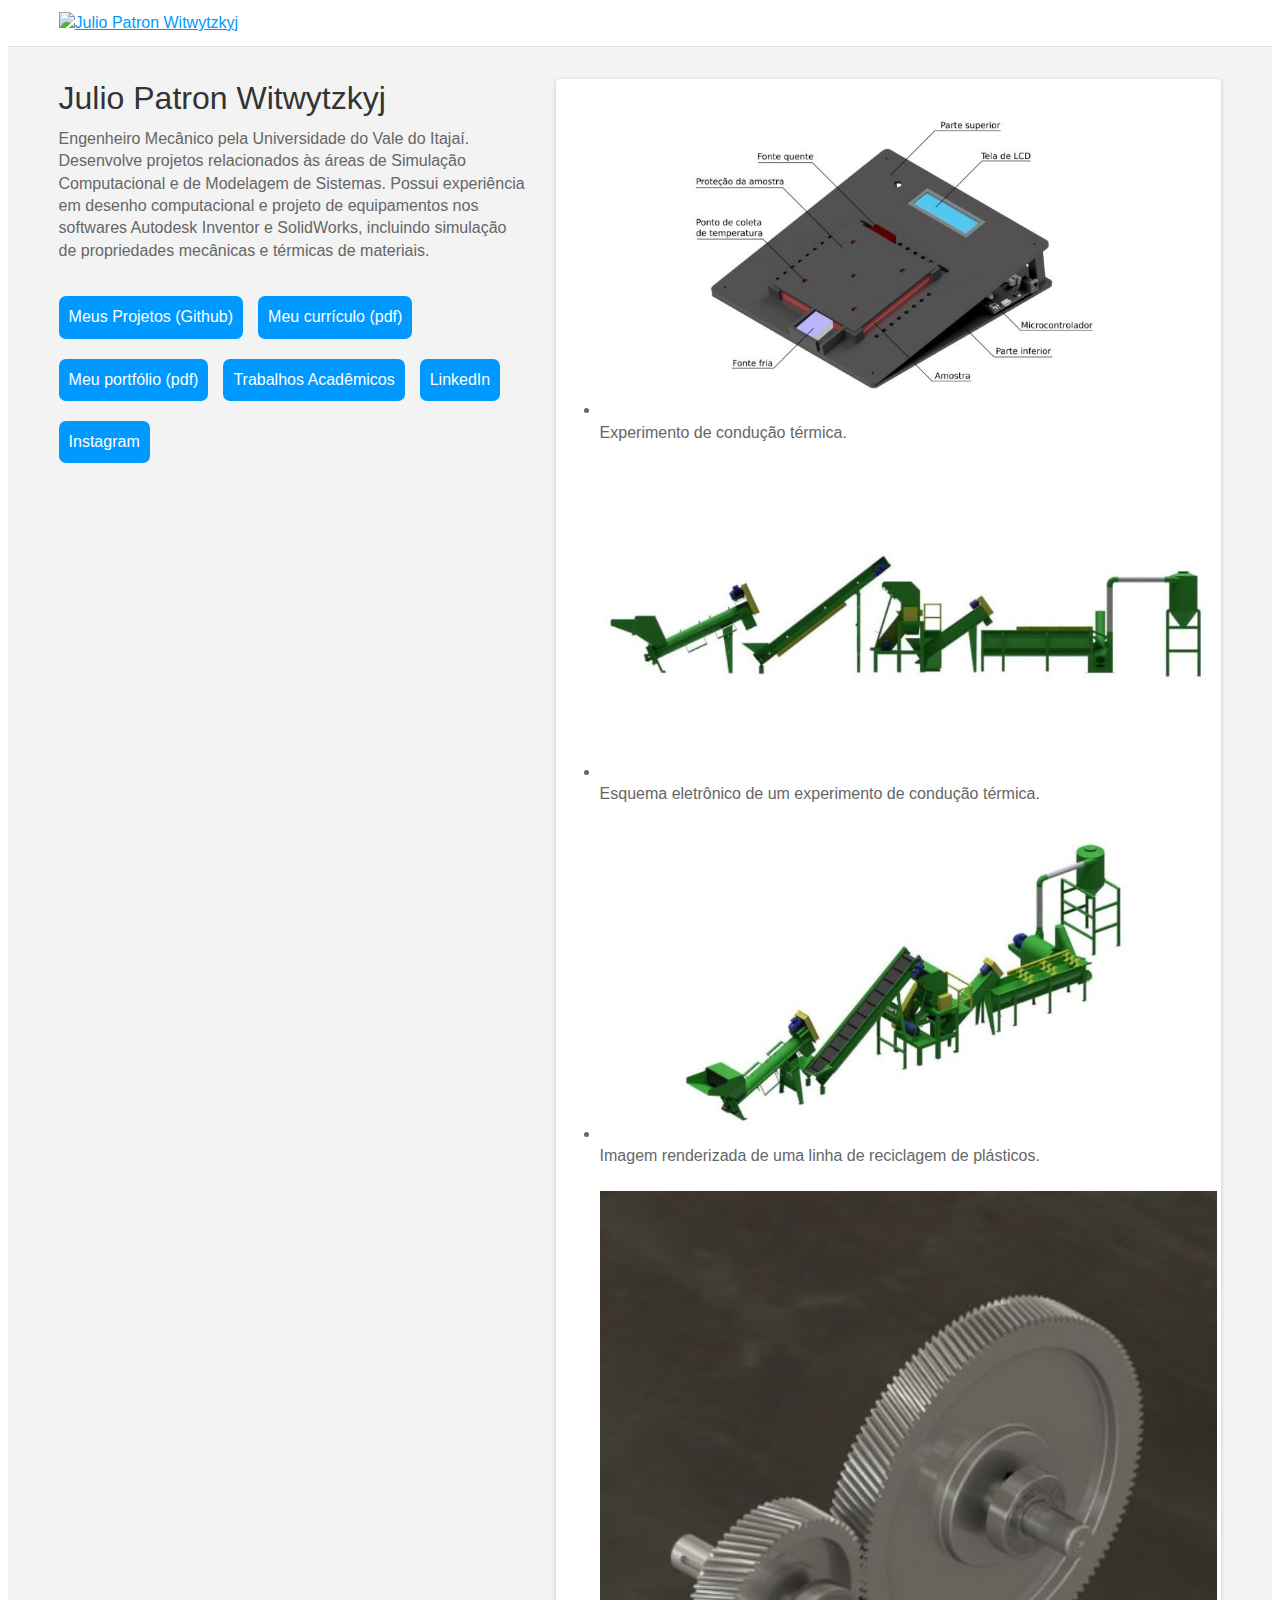
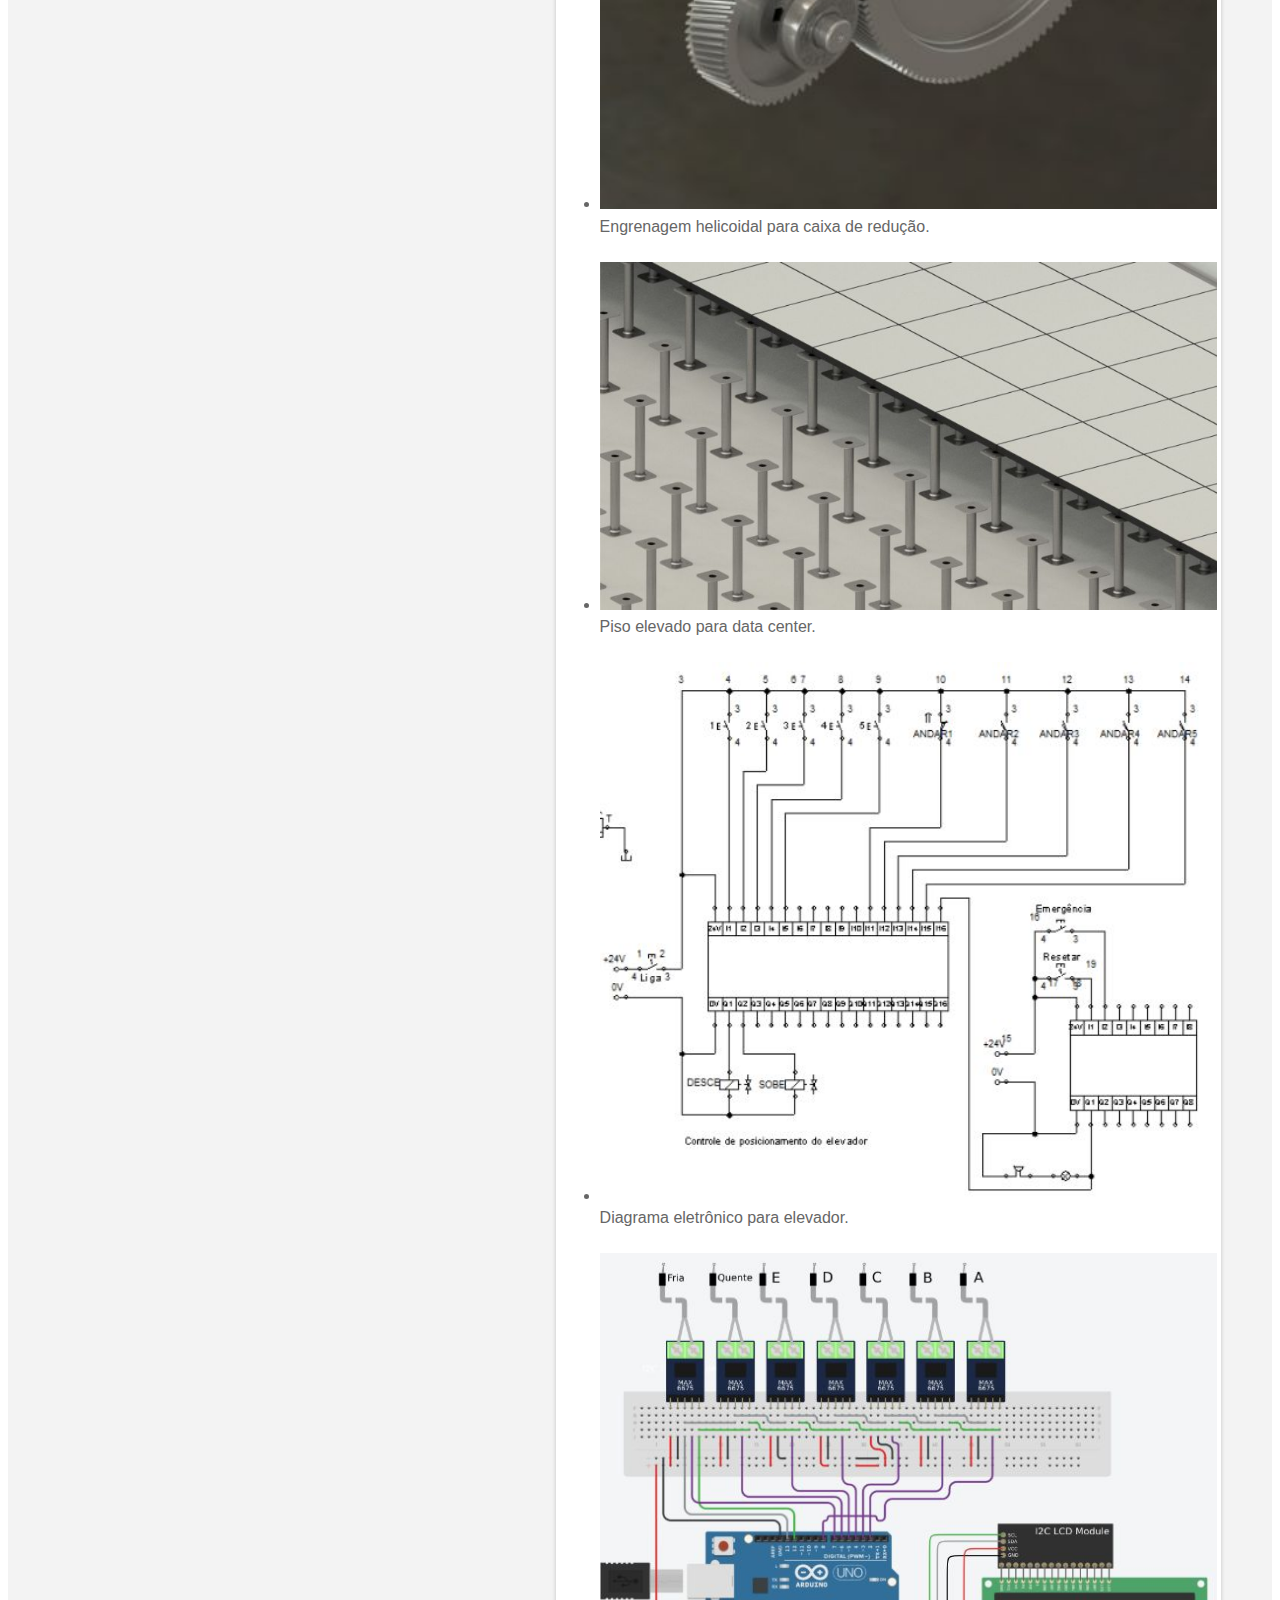
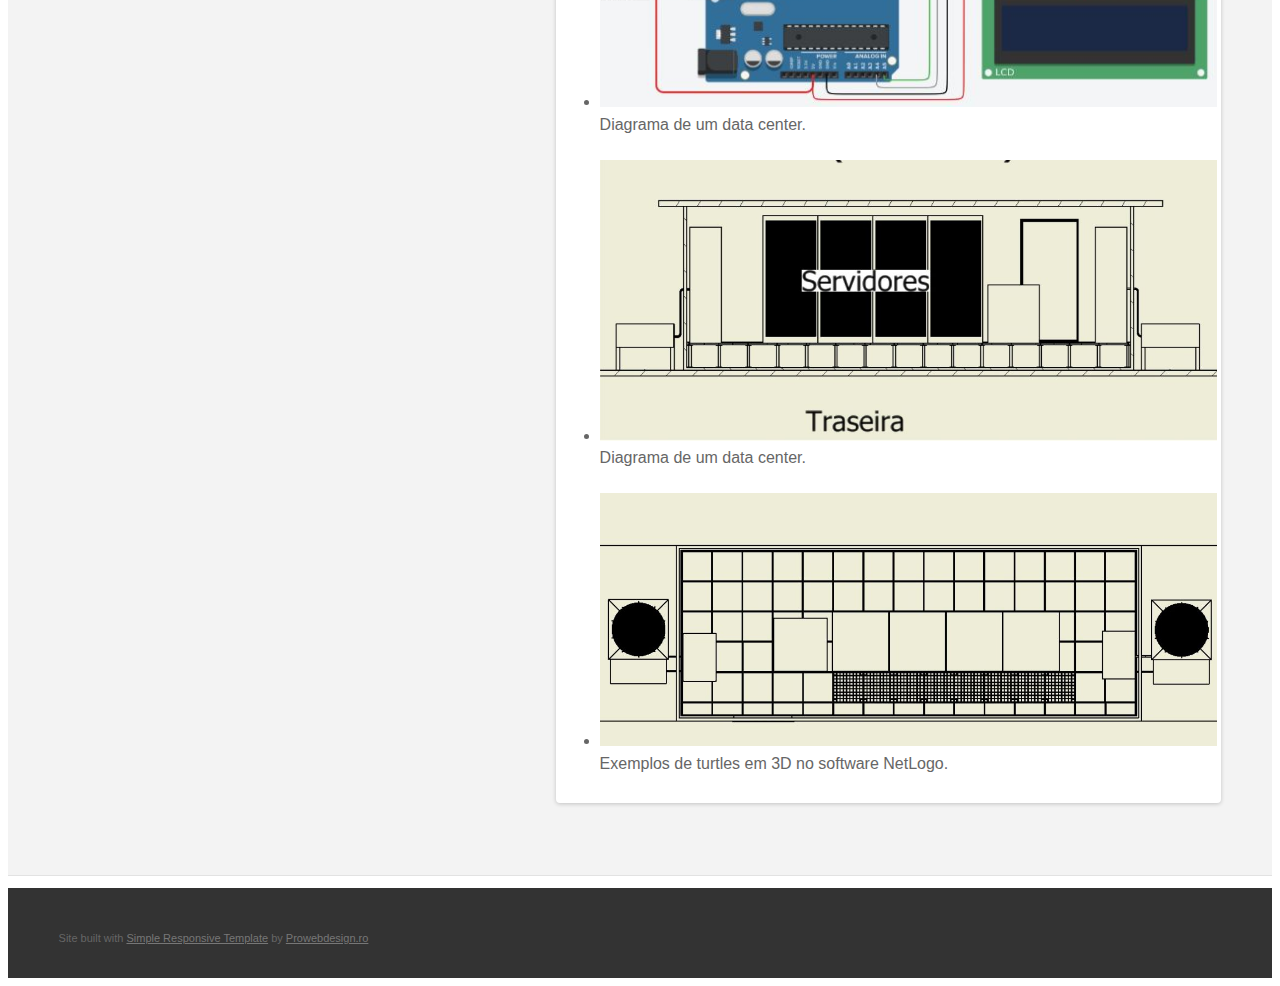
==== commit 3c129b3e: "update html" ====
--- a/index.html
+++ b/index.html
@@ -78,32 +78,54 @@
             <h1>Julio Patron Witwytzkyj</h1>
             <p>Engenheiro Mecânico pela Universidade do Vale do Itajaí. Desenvolve projetos relacionados às áreas de Simulação Computacional e de Modelagem de Sistemas. Possui experiência em desenho computacional e projeto de equipamentos nos softwares Autodesk Inventor e SolidWorks, incluindo simulação de propriedades mecânicas e térmicas de materiais.
             </p>
-            <p><a href="http://www.github.com/juliopw" class="buttonlink">Meus Projetos (Github)</a>
-		<a href="https://github.com/juliopw/juliopw.github.io/raw/master/Julio%20Patron%20Witwytzkyj.pdf" class="buttonlink">Meu currículo (pdf)</a>
-		<a href="academico.html" class="buttonlink">Trabalhos Acadêmicos</a>
-		<a href="https://www.linkedin.com/in/juliopw" class="buttonlink">LinkedIn</a>
-		<a href="http://instagram.com/juliowit" class="buttonlink">Instagram</a>
+            <p><a target="_blank" rel="noopener noreferrer" href="http://www.github.com/juliopw" class="buttonlink">Meus Projetos (Github)</a>
+		<a target="_blank" rel="noopener noreferrer" href="https://github.com/juliopw/juliopw.github.io/raw/master/Julio%20Patron%20Witwytzkyj.pdf" class="buttonlink">Meu currículo (pdf)</a>
+		<a target="_blank" rel="noopener noreferrer" href="https://github.com/juliopw/juliopw.github.io/blob/master/Projetos%20Julio.pdf" class="buttonlink">Meu portfólio (pdf)</a>
+		<a target="_blank" rel="noopener noreferrer" href="academico.html" class="buttonlink">Trabalhos Acadêmicos</a>
+		<a target="_blank" rel="noopener noreferrer" href="https://www.linkedin.com/in/juliopw" class="buttonlink">LinkedIn</a>
+		<a target="_blank" rel="noopener noreferrer" href="http://instagram.com/juliowit" class="buttonlink">Instagram</a>
 		</p>
         </div>
         <div class="grid_7 rightfloat">
               <div class="flexslider">
                   <ul class="slides">
                       <li>
-                          <a href="http://www.prowebdesign.ro"><img src="images/cd-background-1.jpg" /></a>
-                          <p class="flex-caption">.</p>
+                          <a href="https://juliopw.github.io/academico.html"><img src="images/cd-background-1.jpg" /></a>
+                          <p class="flex-caption">Experimento de condução térmica.</p>
                       </li>
                       <li>
-                          <img src="images/cd-background-2.jpg" />
-                          <p class="flex-caption">.</p>
+                          <img href="https://juliopw.github.io/academico.html" src="images/cd-background-2.jpg" width="900" height="460" />
+                          <p class="flex-caption">Esquema eletrônico de um experimento de condução térmica.</p>
                       </li>
                       <li>
-                          <img src="images/cd-background-3.jpg" />
-                          <p class="flex-caption">.</p>
+                          <img src="images/cd-background-3.jpg" width="900" height="460" />
+                          <p class="flex-caption">Imagem renderizada de uma linha de reciclagem de plásticos.</p>
                       </li>
 					  <li>
-                          <img src="images/cd-background-3.jpg" />
-                          <p class="flex-caption">.</p>
+                          <img src="images/cd-background-4.jpg" width="900" height="460" />
+                          <p class="flex-caption">Engrenagem helicoidal para caixa de redução.</p>
                       </li>
+					  <li>
+                          <img src="images/cd-background-5.jpg" width="900" height="460" />
+                          <p class="flex-caption">Piso elevado para data center.</p>
+                      </li>
+					  <li>
+                          <img src="images/cd-background-6.jpg" width="900" height="460" />
+                          <p class="flex-caption">Diagrama eletrônico para elevador.</p>
+                      </li>
+					  <li>
+                          <img src="images/cd-background-7.jpg" width="900" height="460" />
+                          <p class="flex-caption">Diagrama de um data center.</p>
+                      </li>
+					  <li>
+                          <img src="images/cd-background-8.jpg" width="900" height="460" />
+                          <p class="flex-caption">Diagrama de um data center.</p>
+                      </li>
+					  <li>
+                          <img src="images/cd-background-9.jpg" width="900" height="460" />
+                          <p class="flex-caption">Exemplos de turtles em 3D no software NetLogo.</p>
+                      </li>
+					  
                   </ul>
                 </div><!-- FlexSlider -->
               </div><!-- end grid_7 -->
